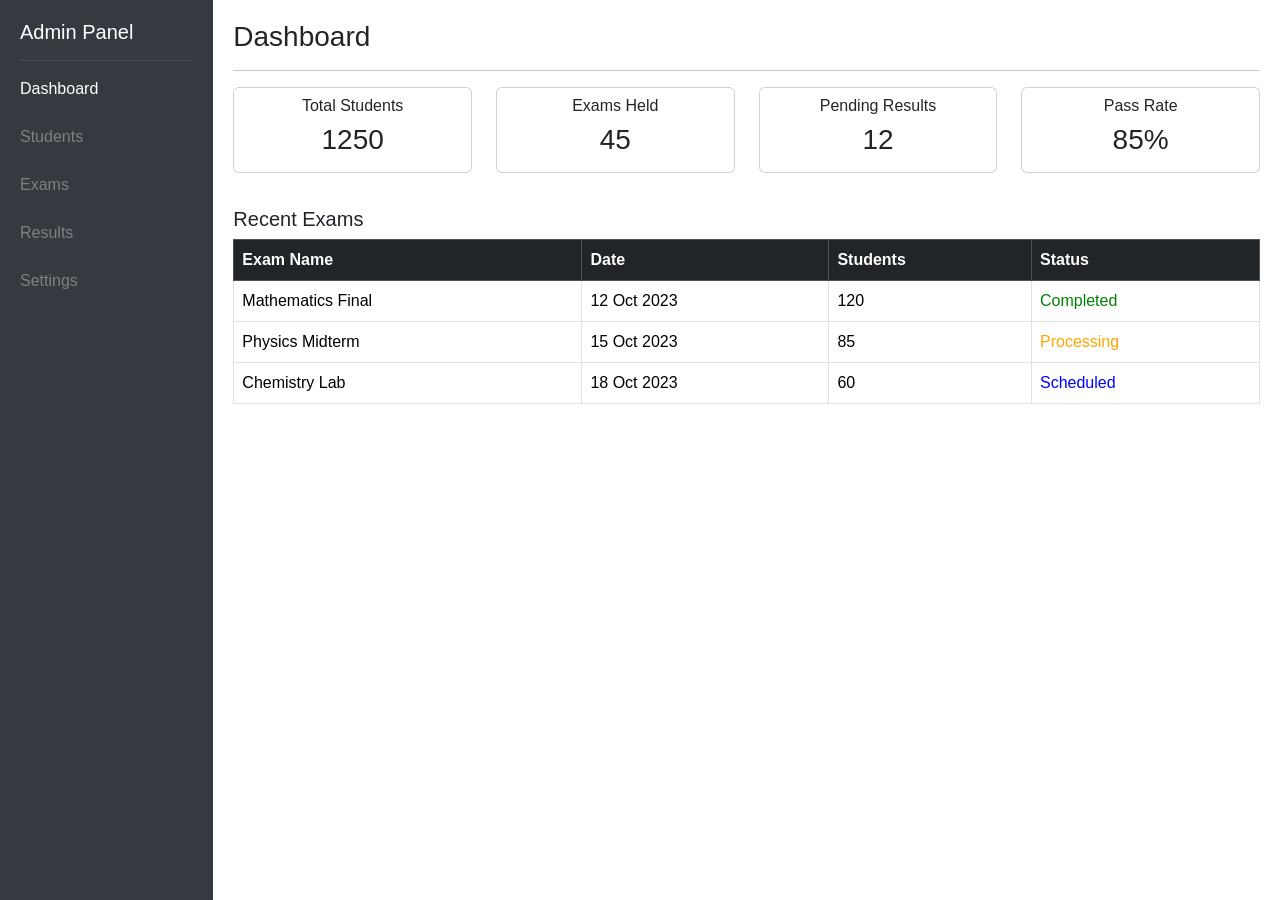
==== WAD/dash/index.html @ 074793cd "feat: implement authentication logic, admin dashboard, and multi-framework login examples" ====
<!DOCTYPE html>
<html lang="en">
<head>
    <meta charset="UTF-8">
    <meta name="viewport" content="width=device-width, initial-scale=1.0">
    <title>Admin Dashboard</title>
    <link href="https://cdn.jsdelivr.net/npm/bootstrap@5.3.0/dist/css/bootstrap.min.css" rel="stylesheet">
    <link rel="stylesheet" href="style.css">
</head>
<body>

<div class="container-fluid">
    <div class="row">

        <!-- sidebar -->
        <div class="col-md-2" style="background-color: #343a40; min-height: 100vh; padding: 20px;">
            <h5 style="color:white;">Admin Panel</h5>
            <hr style="border-color: gray;">
            <ul style="list-style:none; padding:0;">
                <li><a href="#" style="color:white; text-decoration:none;">Dashboard</a></li>
                <br>
                <li><a href="#" style="color:gray; text-decoration:none;">Students</a></li>
                <br>
                <li><a href="#" style="color:gray; text-decoration:none;">Exams</a></li>
                <br>
                <li><a href="#" style="color:gray; text-decoration:none;">Results</a></li>
                <br>
                <li><a href="#" style="color:gray; text-decoration:none;">Settings</a></li>
            </ul>
        </div>

        <!-- main content -->
        <div class="col-md-10" style="padding: 20px;">

            <h3>Dashboard</h3>
            <hr>

            <!-- stat cards -->
            <div class="row">
                <div class="col-md-3">
                    <div class="card text-center p-2">
                        <h6>Total Students</h6>
                        <h3>1250</h3>
                    </div>
                </div>
                <div class="col-md-3">
                    <div class="card text-center p-2">
                        <h6>Exams Held</h6>
                        <h3>45</h3>
                    </div>
                </div>
                <div class="col-md-3">
                    <div class="card text-center p-2">
                        <h6>Pending Results</h6>
                        <h3>12</h3>
                    </div>
                </div>
                <div class="col-md-3">
                    <div class="card text-center p-2">
                        <h6>Pass Rate</h6>
                        <h3>85%</h3>
                    </div>
                </div>
            </div>

            <br>

            <!-- exams table -->
            <h5>Recent Exams</h5>
            <table class="table table-bordered">
                <thead class="table-dark">
                    <tr>
                        <th>Exam Name</th>
                        <th>Date</th>
                        <th>Students</th>
                        <th>Status</th>
                    </tr>
                </thead>
                <tbody>
                    <tr>
                        <td>Mathematics Final</td>
                        <td>12 Oct 2023</td>
                        <td>120</td>
                        <td style="color:green;">Completed</td>
                    </tr>
                    <tr>
                        <td>Physics Midterm</td>
                        <td>15 Oct 2023</td>
                        <td>85</td>
                        <td style="color:orange;">Processing</td>
                    </tr>
                    <tr>
                        <td>Chemistry Lab</td>
                        <td>18 Oct 2023</td>
                        <td>60</td>
                        <td style="color:blue;">Scheduled</td>
                    </tr>
                </tbody>
            </table>

        </div>
    </div>
</div>

<script src="https://cdn.jsdelivr.net/npm/bootstrap@5.3.0/dist/js/bootstrap.bundle.min.js"></script>
</body>
</html>
---- WAD/dash/style.css ----
/* basic styles for dashboard */

body {
    font-family: Arial, sans-serif;
}

.card {
    margin-bottom: 10px;
}
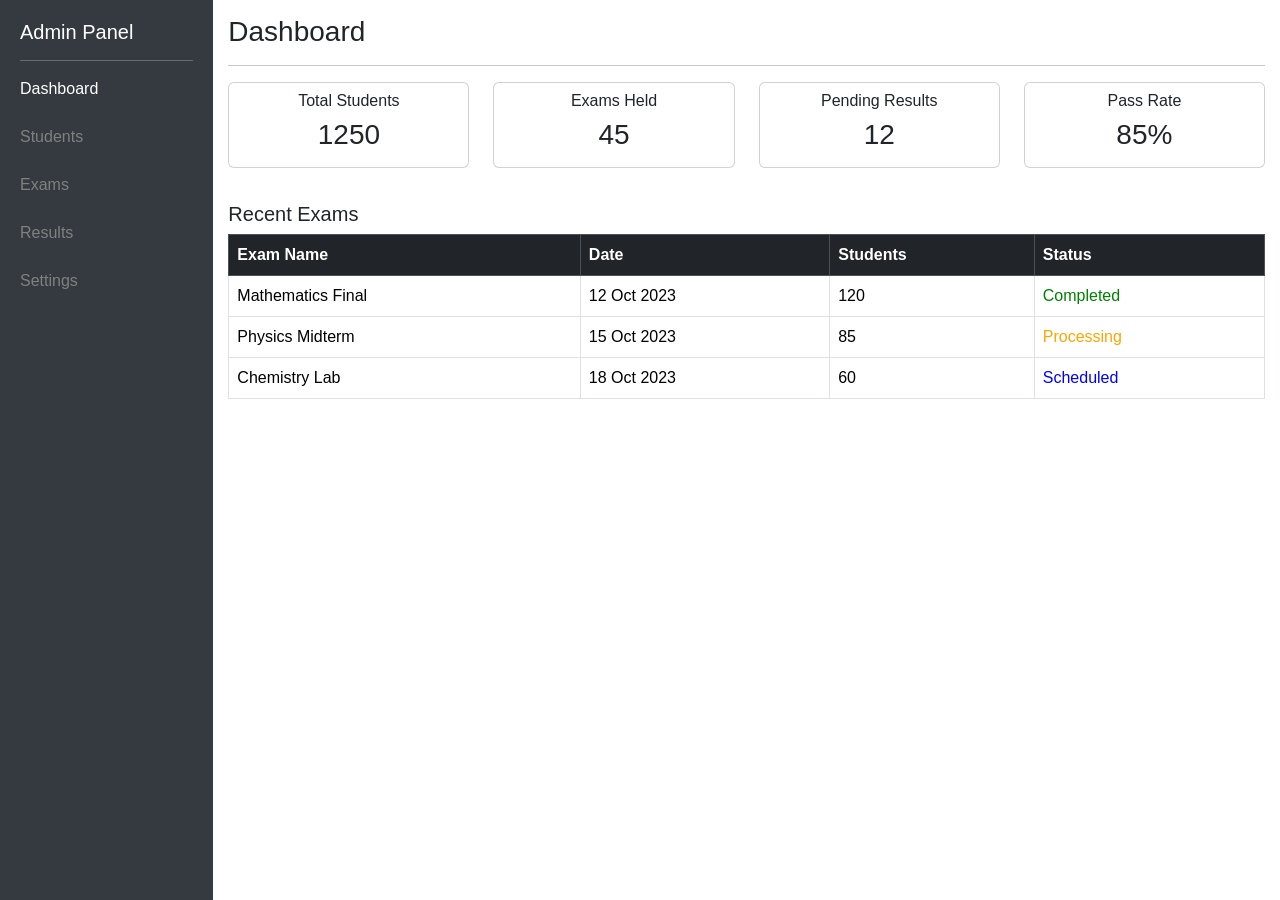
==== commit a30a7153: "feat: add initial project structure with React, Angular, and HTML authentication views" ====
--- a/WAD/dash/index.html
+++ b/WAD/dash/index.html
@@ -13,24 +13,24 @@
     <div class="row">
 
         <!-- sidebar -->
-        <div class="col-md-2" style="background-color: #343a40; min-height: 100vh; padding: 20px;">
-            <h5 style="color:white;">Admin Panel</h5>
-            <hr style="border-color: gray;">
-            <ul style="list-style:none; padding:0;">
-                <li><a href="#" style="color:white; text-decoration:none;">Dashboard</a></li>
+        <div class="col-md-2 sidebar">
+            <h5>Admin Panel</h5>
+            <hr>
+            <ul>
+                <li><a href="#" class="active">Dashboard</a></li>
                 <br>
-                <li><a href="#" style="color:gray; text-decoration:none;">Students</a></li>
+                <li><a href="#">Students</a></li>
                 <br>
-                <li><a href="#" style="color:gray; text-decoration:none;">Exams</a></li>
+                <li><a href="#">Exams</a></li>
                 <br>
-                <li><a href="#" style="color:gray; text-decoration:none;">Results</a></li>
+                <li><a href="#">Results</a></li>
                 <br>
-                <li><a href="#" style="color:gray; text-decoration:none;">Settings</a></li>
+                <li><a href="#">Settings</a></li>
             </ul>
         </div>
 
         <!-- main content -->
-        <div class="col-md-10" style="padding: 20px;">
+        <div class="col-md-10" style="padding:15px;">
 
             <h3>Dashboard</h3>
             <hr>
--- a/WAD/dash/style.css
+++ b/WAD/dash/style.css
@@ -4,6 +4,27 @@
     font-family: Arial, sans-serif;
 }
 
+.sidebar {
+    background-color: #343a40;
+    min-height: 100vh;
+    padding: 20px;
+    color: white;
+}
+
+.sidebar a {
+    color: gray;
+    text-decoration: none;
+}
+
+.sidebar a.active {
+    color: white;
+}
+
+.sidebar ul {
+    list-style: none;
+    padding: 0;
+}
+
 .card {
     margin-bottom: 10px;
 }
